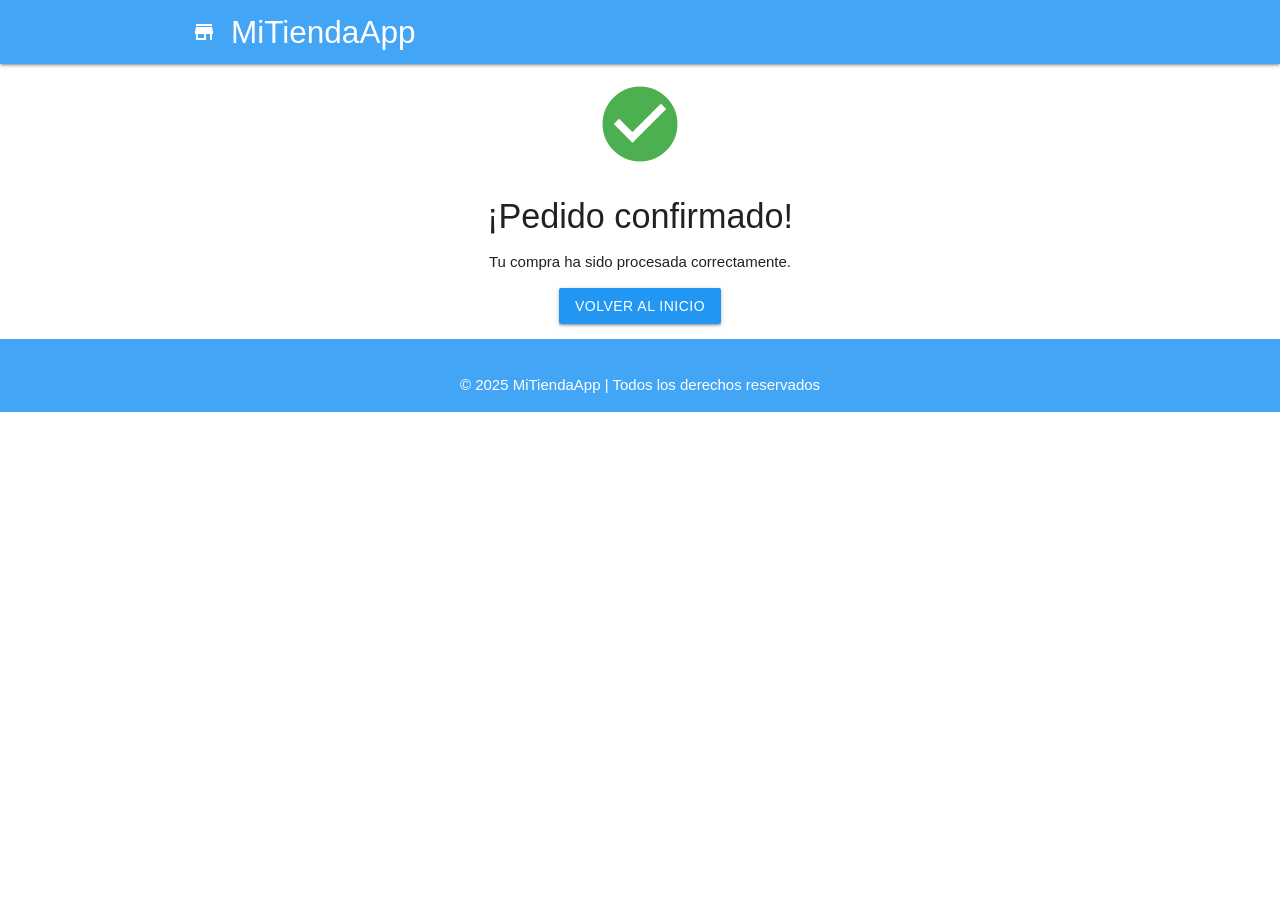
==== Pedido_confirmado.html @ 4fc3a397 "Primer commit: Frontend MiTiendaApp" ====
<!DOCTYPE html>
<html lang="es">
<head>
  <meta charset="UTF-8">
  <meta name="viewport" content="width=device-width, initial-scale=1.0">
  <title>Pedido Confirmado - MiTiendaApp</title>
  <link href="https://fonts.googleapis.com/icon?family=Material+Icons" rel="stylesheet">
  <link rel="stylesheet" href="https://cdnjs.cloudflare.com/ajax/libs/materialize/1.0.0/css/materialize.min.css">
  <link rel="stylesheet" href="css/styles.css">
</head>
<body>
  <nav class="blue lighten-1">
    <div class="nav-wrapper container">
      <a href="index.html" class="brand-logo"><i class="material-icons">store</i> MiTiendaApp</a>
    </div>
  </nav>

  <div class="section center">
    <i class="material-icons large green-text">check_circle</i>
    <h4>¡Pedido confirmado!</h4>
    <p>Tu compra ha sido procesada correctamente.</p>
    <a href="index.html" class="btn blue">Volver al inicio</a>
  </div>

  <footer class="page-footer blue lighten-1">
    <div class="container center">
      <p>© 2025 MiTiendaApp | Todos los derechos reservados</p>
    </div>
  </footer>
</body>
</html>
---- css/styles.css ----
body {
  display: flex;
  flex-direction: column;
  min-height: 100vh;
}

main {
  flex: 1 0 auto;
}

.card img {
  width: 100%;
  height: auto;
  object-fit: contain;
  background-color: #fff;
  padding: 10px;
}

#totalCarrito {
  font-weight: bold;
  color: #0d47a1;
}

#confirmarPedido {
  margin-top: 20px;
}
/* 📱 Diseño responsivo */

/* Para pantallas pequeñas (celulares) */
@media (max-width: 600px) {
  body {
    padding: 10px;
    font-size: 14px;
  }

  header {
    flex-direction: column;
    align-items: center;
    text-align: center;
  }

  .logo {
    width: 100px;
    margin-bottom: 10px;
  }

  main {
    flex-direction: column;
    align-items: center;
  }

  .producto {
    width: 90%;
    margin: 10px 0;
  }

  .producto img {
    width: 100%;
    height: auto;
    border-radius: 10px;
  }

  .boton {
    width: 100%;
    padding: 12px;
    font-size: 16px;
  }

  #carrito {
    width: 100%;
    margin-top: 20px;
  }

  .carrito-item {
    display: flex;
    justify-content: space-between;
    align-items: center;
    flex-wrap: wrap;
    font-size: 14px;
  }

  #total {
    font-size: 16px;
    text-align: right;
    margin-top: 10px;
  }

  #pedidoConfirmado {
    padding: 20px;
    text-align: center;
  }

  #pedidoConfirmado h2 {
    font-size: 20px;
    margin-bottom: 10px;
  }

  #pedidoConfirmado p {
    font-size: 16px;
  }
}

/* Para pantallas medianas (tabletas) */
@media (min-width: 601px) and (max-width: 900px) {
  .producto {
    width: 45%;
  }

  main {
    flex-wrap: wrap;
    justify-content: center;
  }

  .boton {
    width: auto;
  }
}

/* Para pantallas grandes (PC) */
@media (min-width: 901px) {
  .producto {
    width: 250px;
  }

  .producto img {
    width: 100%;
    height: auto;
  }

  #carrito {
    max-width: 400px;
  }
}
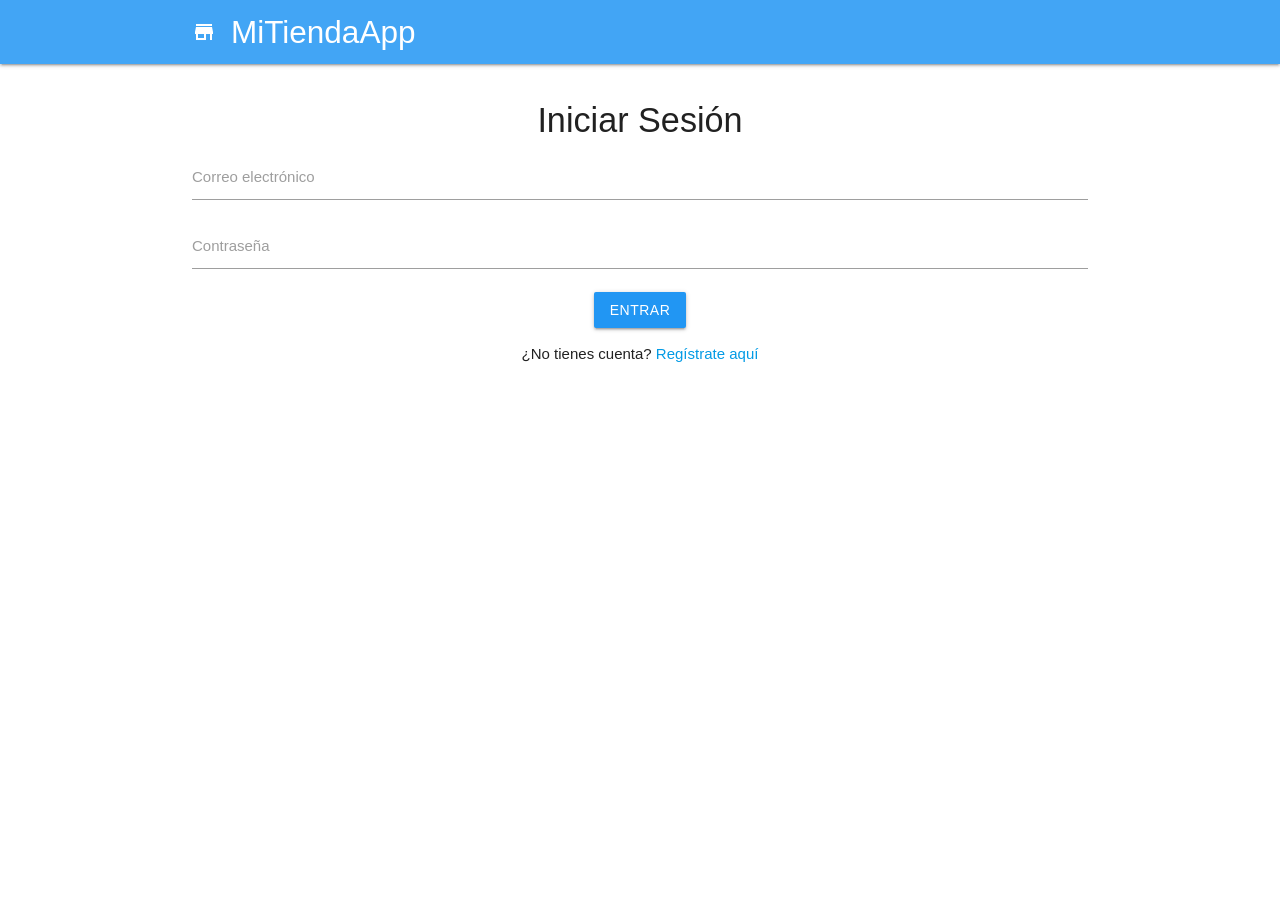
==== commit 2e017da5: "feat: Implement admin order management and product handling" ====
--- a/Pedido_confirmado.html
+++ b/Pedido_confirmado.html
@@ -9,23 +9,68 @@
   <link rel="stylesheet" href="css/styles.css">
 </head>
 <body>
-  <nav class="blue lighten-1">
+  <nav class="green darken-1">
     <div class="nav-wrapper container">
       <a href="index.html" class="brand-logo"><i class="material-icons">store</i> MiTiendaApp</a>
+      <ul id="nav-mobile" class="right hide-on-med-and-down">
+        <li><a href="productos_cliente.html">Seguir Comprando</a></li>
+      </ul>
     </div>
   </nav>
 
-  <div class="section center">
-    <i class="material-icons large green-text">check_circle</i>
-    <h4>¡Pedido confirmado!</h4>
-    <p>Tu compra ha sido procesada correctamente.</p>
-    <a href="index.html" class="btn blue">Volver al inicio</a>
+  <div class="container section">
+    <div class="row">
+      <div class="col s12 m8 offset-m2">
+        <div class="card-panel center green lighten-5">
+          <i class="material-icons large green-text">check_circle</i>
+          <h4 class="green-text">¡Pedido Confirmado!</h4>
+          <p class="flow-text">
+            Gracias por tu compra. Revisa los detalles a continuación.
+          </p>
+        </div>
+        
+        <div class="card">
+          <div class="card-content">
+            <h5>Resumen del Pedido</h5>
+            <p><strong>ID del Pedido:</strong> <span id="orderIdDisplay">Cargando...</span></p>
+            <p><strong>Estado:</strong> <span id="statusDisplay" class="orange-text bold">Pendiente de Pago</span></p>
+            
+            <hr>
+
+            <ul id="itemsList" class="collection with-header">
+              <li class="collection-header"><h6>Productos Comprados</h6></li>
+              <li><a id="logoutBtn">Cerrar sesión</a></li>
+              </ul>
+            
+            <h5 class="right-align" style="margin-top: 20px;">
+                Total a Pagar: $<span id="totalDisplay">0.00</span>
+            </h5>
+
+            <div class="center-align" style="margin-top: 30px;">
+              <button id="payButton" class="btn-large waves-effect waves-light blue">
+                <i class="material-icons left">payment</i> Proceder al Pago
+              </button>
+            </div>
+            
+          </div>
+        </div>
+        
+        <div class="center-align" style="margin-top: 20px;">
+            <a href="productos_cliente.html" class="btn waves-effect waves-light grey">Volver a Productos</a>
+        </div>
+      </div>
+    </div>
   </div>
 
-  <footer class="page-footer blue lighten-1">
+  <footer class="page-footer green darken-1">
     <div class="container center">
       <p>© 2025 MiTiendaApp | Todos los derechos reservados</p>
     </div>
   </footer>
+
+  <script src="https://cdnjs.cloudflare.com/ajax/libs/materialize/1.0.0/js/materialize.min.js"></script>
+  <script src="js/protegerRutas.js"></script>
+  <script src="js/logout.js"></script>
+  <script src="js/pedido_confirmado.js"></script> 
 </body>
-</html>
+</html>
--- a/css/styles.css
+++ b/css/styles.css
@@ -1,57 +1,52 @@
-body {
-  display: flex;
-  flex-direction: column;
-  min-height: 100vh;
-}
-
-main {
-  flex: 1 0 auto;
-}
-
-.card img {
-  width: 100%;
-  height: auto;
-  object-fit: contain;
-  background-color: #fff;
-  padding: 10px;
-}
-
-#totalCarrito {
-  font-weight: bold;
-  color: #0d47a1;
-}
-
-#confirmarPedido {
-  margin-top: 20px;
-}
-/* 📱 Diseño responsivo */
-
-/* Para pantallas pequeñas (celulares) */
-@media (max-width: 600px) {
+/* 🎨 Estilos generales */
+*, *::before, *::after {
+  box-sizing: border-box; 
+}
+
+:root {
+  /* Colores y dimensiones reutilizables */
+  --color-primary: #1565c0;
+  --color-primary-dark: #0d47a1;
+  --color-success: #4CAF50; 
+  --color-white: #ffffff;
+  --shadow: 0 0.25rem 0.75rem rgba(0, 0, 0, 0.15);
+  --radius: 0.75rem; /* 12px aproximadamente */
+  --gap: 1rem; /* espacio base */
+}
+  /* 🎨 Estilos generales */
   body {
+    display: flex;
+    flex-direction: column;
+    min-height: 100vh;
+    font-family: 'Roboto', sans-serif;
+  }
+
+  main {
+    flex: 1 0 auto;
+  }
+
+  /* 🖼️ Tarjetas y productos */
+  .card {
+    border-radius: 12px;
+    box-shadow: 0 4px 12px rgba(0, 0, 0, 0.15);
+  }
+
+  .card img {
+    width: 100%;
+    height: auto;
+    object-fit: contain;
+    background-color: #fff;
     padding: 10px;
-    font-size: 14px;
-  }
-
-  header {
-    flex-direction: column;
-    align-items: center;
-    text-align: center;
-  }
-
-  .logo {
-    width: 100px;
-    margin-bottom: 10px;
-  }
-
-  main {
-    flex-direction: column;
-    align-items: center;
+  }
+
+  .card-title {
+    font-weight: 600;
+    color: #1565c0;
   }
 
   .producto {
-    width: 90%;
-    margin: 10px 0;
+    width: 250px;
+    margin: 10px;
   }
 
   .producto img {
@@ -61,13 +56,23 @@
   }
 
   .boton {
-    width: 100%;
-    padding: 12px;
-    font-size: 16px;
-  }
-
+    display: inline-block;
+    padding: 10px 16px;
+    background-color: #1565c0;
+    color: #fff;
+    border: none;
+    border-radius: 6px;
+    cursor: pointer;
+    transition: background-color 0.3s;
+  }
+
+  .boton:hover {
+    background-color: #0d47a1;
+  }
+
+  /* 🛒 Carrito */
   #carrito {
-    width: 100%;
+    max-width: 400px;
     margin-top: 20px;
   }
 
@@ -79,58 +84,162 @@
     font-size: 14px;
   }
 
+  #totalCarrito {
+    font-weight: bold;
+    color: #0d47a1;
+  }
+
   #total {
     font-size: 16px;
     text-align: right;
     margin-top: 10px;
   }
 
+  #confirmarPedido {
+    margin-top: 20px;
+  }
+
+  /* Pedido confirmado */
   #pedidoConfirmado {
     padding: 20px;
     text-align: center;
   }
 
   #pedidoConfirmado h2 {
-    font-size: 20px;
+    font-size: 24px;
+    color: #1565c0;
     margin-bottom: 10px;
   }
 
   #pedidoConfirmado p {
-    font-size: 16px;
-  }
-}
-
-/* Para pantallas medianas (tabletas) */
-@media (min-width: 601px) and (max-width: 900px) {
-  .producto {
-    width: 45%;
-  }
-
-  main {
-    flex-wrap: wrap;
-    justify-content: center;
-  }
-
-  .boton {
-    width: auto;
-  }
-}
-
-/* Para pantallas grandes (PC) */
-@media (min-width: 901px) {
-  .producto {
-    width: 250px;
-  }
-
-  .producto img {
-    width: 100%;
-    height: auto;
-  }
-
-  #carrito {
-    max-width: 400px;
-  }
-}
-
-
-  +    font-size: 18px;
+  }
+
+  /* 📱 Diseño responsivo */
+
+  /* --- Para pantallas pequeñas (celulares) --- */
+  @media (max-width: 600px) {
+    body {
+      padding: 10px;
+      font-size: 14px;
+    }
+
+    header {
+      flex-direction: column;
+      align-items: center;
+      text-align: center;
+    }
+
+    .logo {
+      width: 100px;
+      margin-bottom: 10px;
+    }
+
+    main {
+      flex-direction: column;
+      align-items: center;
+    }
+
+    .producto {
+      width: 90%;
+      margin: 10px 0;
+    }
+
+    .boton {
+      width: 100%;
+      padding: 12px;
+      font-size: 16px;
+    }
+
+    #carrito {
+      width: 100%;
+      margin-top: 20px;
+    }
+
+    .carrito-item {
+      font-size: 14px;
+    }
+  
+    #pedidoConfirmado h2 {
+      font-size: 20px;
+    }
+
+    #pedidoConfirmado p {
+      font-size: 16px;
+    }
+
+    .card {
+      margin-top: 30px;
+    }
+
+    button.btn {
+      width: 100%;
+    }
+  }
+
+  .card-action.center a:hover {
+    background-color: #0d47a1; /* Azul más oscuro */
+    transform: scale(1.05);
+  }
+
+  /* --- Para pantallas medianas (tabletas) --- */
+  @media (min-width: 601px) and (max-width: 900px) {
+    main {
+      flex-wrap: wrap;
+      justify-content: center;
+    }
+
+    .producto {
+      width: 45%;
+    }
+
+    .boton {
+      width: auto;
+    }
+  }
+
+  /* --- Para pantallas grandes (PC) --- */
+  @media (min-width: 901px) {
+    .producto {
+      width: 250px;
+    }
+
+    #carrito {
+      max-width: 400px;
+    }
+  }
+
+#pedidoConfirmado .collection-header {
+    background-color: #e3f2fd !important; 
+    color: var(--color-primary-dark) !important; 
+    border-bottom: 1px solid var(--color-primary) !important;
+    font-weight: 600 !important;
+}
+
+#pedidoConfirmado .collection-item {
+    font-size: 1rem;
+    background-color: var(--color-white) !important; /* Asegura el fondo blanco en los ítems */
+}
+
+.green.darken-1 {
+    background-color: var(--color-primary) !important;
+}
+
+.cart-link {
+  display: flex;
+  align-items: center;
+  gap: 6px;
+}
+
+#cartCount {
+  background: var(--color-primary-dark);
+  color: white;
+  width: 22px;
+  height: 22px;
+  display: flex;
+  align-items: center;
+  justify-content: center;
+  font-size: 12px;
+  font-weight: bold;
+  border-radius: 50%; 
+}
